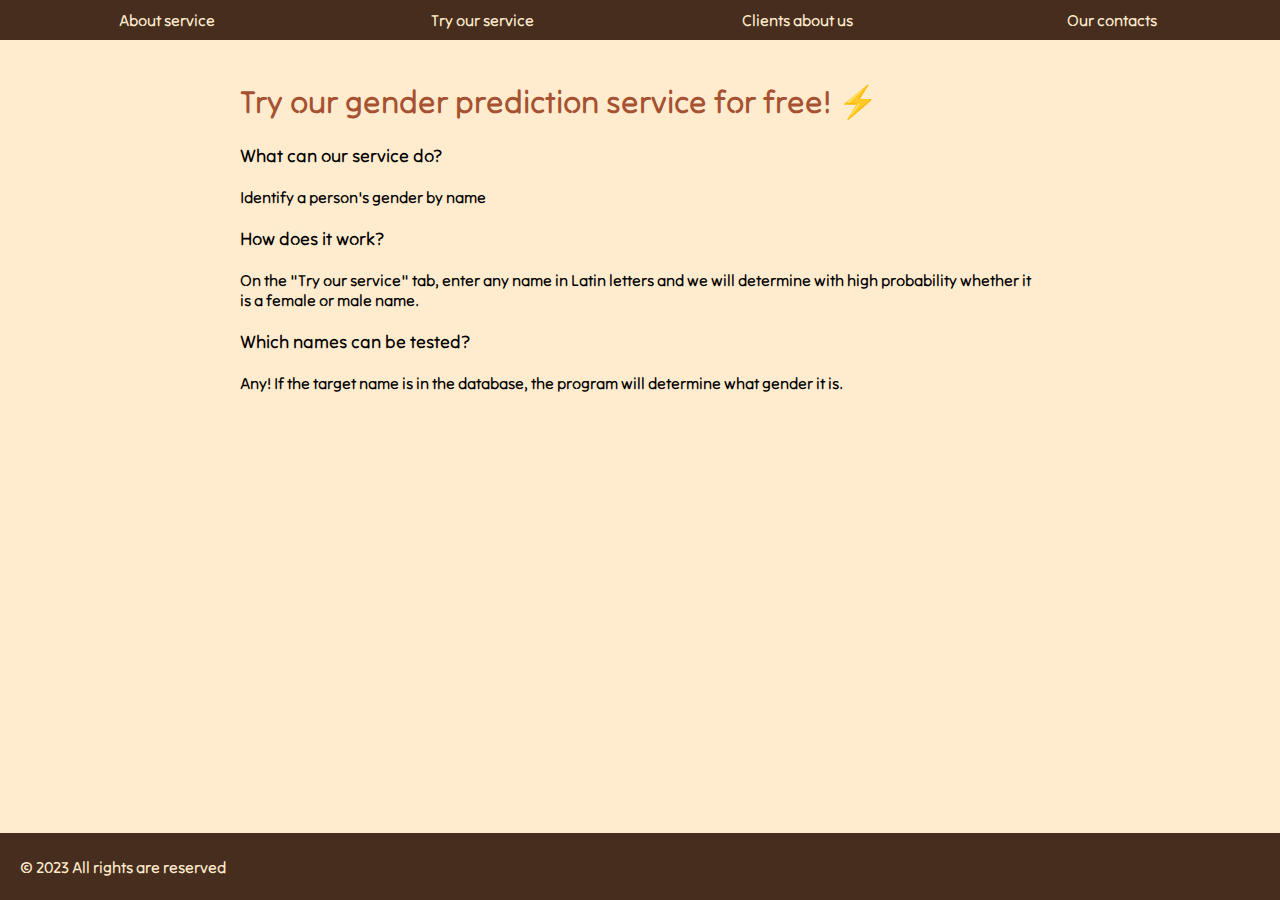
==== index.html @ 5a7dd8d6 "feat: update code" ====
<!DOCTYPE html>
<html lang="en">

<head>
    <meta charset="UTF-8">
    <meta name="viewport" content="width=device-width, initial-scale=1.0">
    <link rel="preconnect" href="https://fonts.googleapis.com">
    <link rel="preconnect" href="https://fonts.gstatic.com" crossorigin>
    <link href="https://fonts.googleapis.com/css2?family=Tilt+Neon&display=swap" rel="stylesheet">
    <link rel="stylesheet" href="./style.css">
    <script src="./script.js" defer></script>
    <title>Gender prediction service</title>
</head>

<body>
    <header>
        <nav>
            <a href="index.html">About service</a>
            <a href="input.html">Try our service</a>
            <a href="clients.html">Clients about us</a>
            <a href="contacts.html">Our contacts</a>
        </nav>
    </header>
    <main>
        <h1>Try our gender prediction service for free! ⚡️</h1>
        <p>
            <span>What can our service do?</span><br>
            Identify a person's gender by name
            <br><br>
            <span>How does it work?</span><br>
            On the "Try our service" tab, enter any name in Latin letters and we will determine with high probability
            whether it is a female or male name.
            <br><br>
            <span>Which names can be tested?</span><br>
            Any! If the target name is in the database, the program will determine what gender it is.</p>
    </main>
    <footer>
        &copy; 2023 All rights are reserved
    </footer>
</body>

</html>
---- style.css ----
body {
  background-color: blanchedalmond;
  font-family: "Tilt Neon", sans-serif;
  margin: 0;
  padding: 0;
  max-width: 100%;
}

h1 {
  display: flex;
  justify-content: flex-start;
  color: #a55132;
}

header {
  background-color: #462d1d;
  color: blanchedalmond;
  position: sticky;
  top: 0;
  z-index: 100;
  max-width: 98.4%;
}

nav {
  display: flex;
  justify-content: center;
  align-items: center;
  padding: 10px;
  top: 0;
  background-color: #462d1d;
  width: 100%;
  margin: 0 auto;
}

nav a {
  display: flex;
  justify-content: center;
  align-items: center;
  color: blanchedalmond;
  text-decoration: none;
  margin: 0px;
  flex: 1;
  transition: color 0.3s;
}

nav a:hover {
  color: #a55132;
}

main {
  max-width: 800px;
  margin: 0 auto;
  padding: 20px;
  max-height: 60vh;
}

p {
  display: flex;
  flex-direction: column;
  align-items: flex-start;
}

span {
  font-size: large;
  font-weight: 600;
}

input {
  background-color: blanchedalmond;
  border: 3px #a55132 dashed;
  outline: none;
  color: #6c3d21;
}

input::placeholder {
  color: #a5513284;
  font-style: italic;
}

button {
  background-color: #a55132;
  color: blanchedalmond;
  border: 3px #462d1d solid;
}

button:hover {
  background-color: #462d1d;
}

label {
  font-weight: bold;
  color: #462d1d;
}

.hint {
  font-style: italic;
  color: #a55132;
}

.loader {
  border: 5px solid #f3f3f3;
  border-top: 5px solid #a55132;
  border-radius: 50%;
  width: 50px;
  height: 50px;
  animation: spin 2s linear infinite;
  margin: 0 auto;
}

.result {
  font-weight: 600;
  color: #462d1d;
}

@keyframes spin {
  0% {
    transform: rotate(0deg);
  }
  100% {
    transform: rotate(360deg);
  }
}

footer {
  display: flex;
  flex-direction: column;
  justify-content: center;
  background-color: #462d1d;
  color: blanchedalmond;
  height: 3vh;
  margin: 0;
  padding: 20px;
  bottom: 0;
  position: fixed;
  left: 0;
  width: 100%;
}

@media screen and (max-width: 390px) {
  header {
    max-width: 94.8%;
  }

  main {
    padding: 10px;
  }
  nav {
    flex-direction: row;
    justify-content: flex-start;
  }

  nav a {
    flex-direction: row;
    flex-wrap: wrap;
    margin: 10px 10px;
  }
}
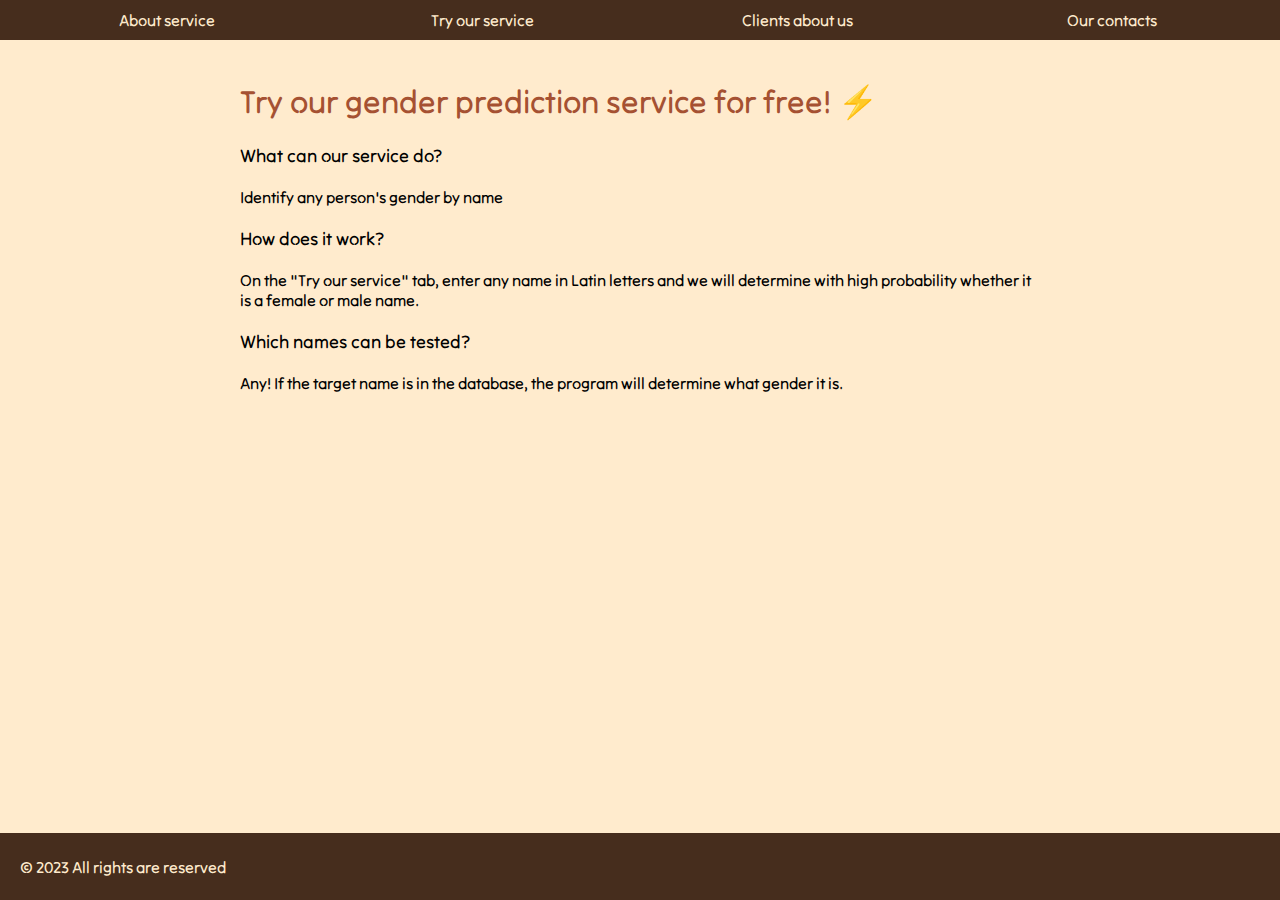
==== commit 3ec9d9cd: "update index.html" ====
--- a/index.html
+++ b/index.html
@@ -25,7 +25,7 @@
         <h1>Try our gender prediction service for free! ⚡️</h1>
         <p>
             <span>What can our service do?</span><br>
-            Identify a person's gender by name
+            Identify any person's gender by name
             <br><br>
             <span>How does it work?</span><br>
             On the "Try our service" tab, enter any name in Latin letters and we will determine with high probability
@@ -39,4 +39,4 @@
     </footer>
 </body>
 
-</html>+</html>
